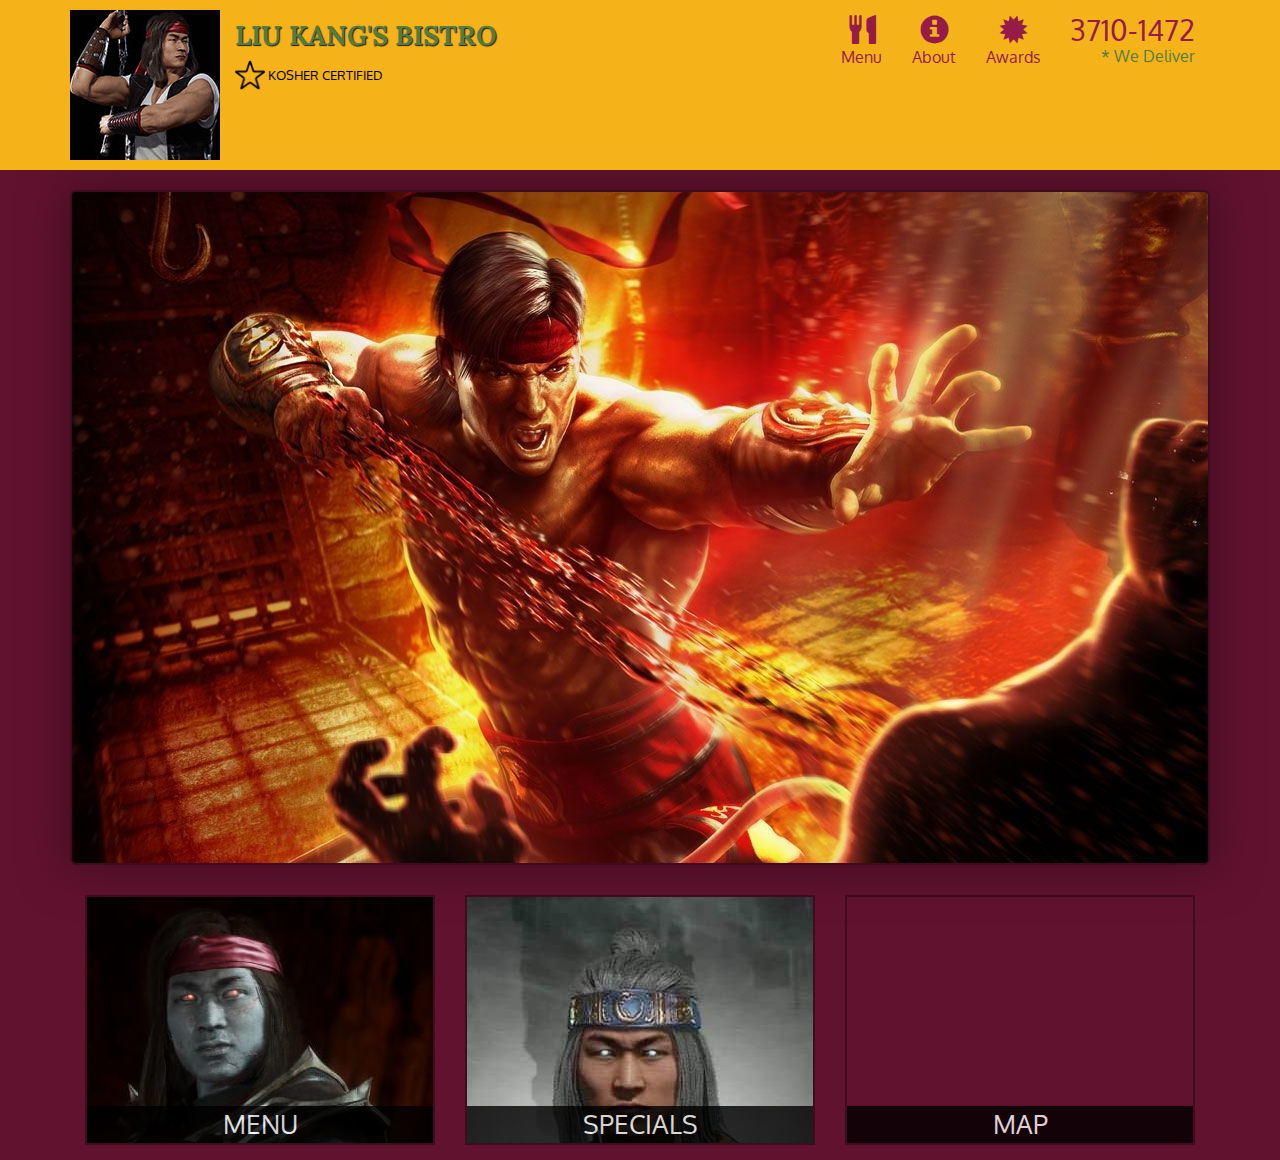
==== index.html @ 0321d233 "fdfdd" ====
<!DOCTYPE html>
<html>

<head>
    <meta charset="utf-08">
    <meta name="viewport" content="width=device-width, unitial-scale=1">
    <title>Liu Kang's Bistro</title>
    <link rel="stylesheet" href="css/bootstrap.min.css">
    <link rel="stylesheet" href="bootstrap-5.2.0-dist/css/css.css">
    <link href="https://fonts.googleapis.com/css2?family=Oxygen:wght@300;400;700&display=swap" rel="stylesheet">
    <link
        href="https://fonts.googleapis.com/css2?family=Lora:ital,wght@0,400;0,500;0,600;0,700;1,400;1,500;1,600;1,700&display=swap"
        rel="stylesheet">
    <link rel="icon" href="https://i.pinimg.com/736x/a5/2c/b5/a52cb51a9c8a235b90c8538115efc195.jpg">

</head>

<body>
    <header>
        <nav id="header-nav" class="navbar navbar-default">
            <div class="container">
                <div class="navbar-header">
                    <a href="index.html" class="pull-left visible-md visible-lg">
                        <div id="logo-img"></div>
                    </a>
                    <div class="navbar-brand">
                        <a href="index.html">
                            <h1>Liu Kang's Bistro</h1>
                        </a>
                        <p>
                            <img src="images/star1.png" width="30" height="30">
                            <span>Kosher Certified</span>
                        </p>
                    </div>
                    <button type="button" class="navbar-toggle collapsed" data-toggle="collapse"
                        data-target="#collapsable-nav" aria-expanded="false">
                        <span class="sr-only">Toggle navigation</span>
                        <span class="icon-bar"></span>
                        <span class="icon-bar"></span>
                        <span class="icon-bar"></span>
                    </button>
                </div>

                <div id="collapsable-nav" class="collapse navbar-collapse">
                    <ul id="nav-list" class="nav navbar-nav navbar-right">
                        <li>
                            <a href="menu-categories.html">
                                <span class="glyphicon glyphicon-cutlery"></span>
                                <br class="hidden-xs">
                                Menu
                            </a>
                        </li>
                        <li>
                            <a href="#">
                                <span class="glyphicon glyphicon-info-sign"></span>
                                <br class="hidden-xs">
                                About
                            </a>
                        </li>
                        <li>
                            <a href="#">
                                <span class="glyphicon glyphicon-certificate"></span>
                                <br class="hidden-xs">
                                Awards
                            </a>
                        </li>
                        <li id="phone" class="hidden-xs">
                            <a href="tel:3710-1472">
                                <span>3710-1472</span>
                            </a>
                            <div>
                                * We Deliver
                            </div>
                        </li>
                    </ul>
                </div>
            </div>
        </nav>
        <div id="call-btn" class="visible-xs">
            <a class="btn" href="tel:410-602-5008">
                <span class="glyphicon glyphicon-earphone"></span>
                410-602-5008
            </a>
        </div>
        <div id="xs-deliver" class="text-center visible-xs">* We Deliver</div>
    </header>

    <div id="main-content" class="container">
        <div class="jumbotron">
            <img src="images/jumbotron/jumbotron1920.jpg" alt="Picture of Liu Kang" class="img-responsive visible-xs">
        </div>


        <div class="col-md-4 col-sm-6 col-xs-12">
            <a href="menu-categories.html">
                <div id="menu-tile">
                    <span>
                        menu
                    </span>
                </div>
            </a>
        </div>



        <div class="col-md-4 col-sm-6 col-xs-12">
            <a href="single-categories.html">
                <div id="specials-tile">
                    <span>
                        specials
                    </span>
                </div>
            </a>
        </div>



        <div class="col-md-4 col-sm-12 col-xs-12">
            <a href="https://goo.gl/maps/kTCaEhDCv9Auyw8E6">
                <div id="map-tile">
                    <!--<iframe src="https://www.google.com/maps/embed?pb=!1m18!1m12!1m3!1d12281.052900529356!2d107.47985473082642!3d23.77664393066724!2m3!1f0!2f0!3f0!3m2!1i1024!2i768!4f13.1!3m3!1m2!1s0x36b6e4b160cba959%3A0xc8591f0e251d732e!2sLiukang!5e0!3m2!1spt-BR!2sbr!4v1658863093798!5m2!1spt-BR!2sbr" width="100%" height="360" style="border:0;" allowfullscreen="" loading="lazy" referrerpolicy="no-referrer-when-downgrade"></iframe>-->
                    <span>
                        map
                    </span>
                </div>
            </a>
        </div>

    </div>
    <script src="js/jquery-2.1.4.min.js"></script>
    <script src="js/bootstrap.min.js"></script>
    <script src="js/script.js"></script>
</body>

</html>
---- bootstrap-5.2.0-dist/css/css.css ----
body {
    font-family: 'Oxygen', sans-serif;
    background-color: #61122f;
    color: #fff;
    font-size: 16px;
}

#header-nav {
    background-color: #f6b319;
    border-radius: 0;
    border: 0;
}

#logo-img {
    background: url('../../images/logo.jpg');
    width: 150px;
    height: 150px;
    margin: 10px 15px 10px 0;
}

.pull-left {
    float: left;
}

.pull-right {
    float: right;
}

.navbar-brand {
    padding-top: 25px;
}

.navbar-brand h1 {
    font-family: 'Lora', serif;
    color: #557c3e;
    font-size: 1.5em;
    text-transform: uppercase;
    font-weight: bold;
    text-shadow: 1px 1px 1px #222;
    margin-top: 0;
    margin-bottom: 0;
    line-height: .75;
}

.navbar-brand a {
    text-decoration: none;
}

.navbar-brand p {
    color: #000;
    text-transform: uppercase;
    font-size: .7em;
    margin-top: 15px;
}

.navbar-brand p span {
    vertical-align: middle;
}

#nav_list {
    margin-top: 10px;
}

#nav-list a {
    color: #951c49;
    text-align: center;
}

#nav-list a:hover {
    background-color: #e7e7e7;
}

#nav-list a span {
    font-size: 1.8em;
}

#phone {
    margin-top: 5px;
}

#phone a {
    text-align: right;
    padding-bottom: 0;
}

#phone div {
    color: #557c3e;
    text-align: right;
    padding-right: 15px;
}

.navbar-header button.navbar-toggle, .navbar-header .icon-bar {
    border: 1px solid #61122f;
}

.navbar-header button.navbar-toggle {
    clear: both;
}

.container .jumbotron {
    box-shadow: 0 0 50px #3F0C1F;
    border: 2px solid #3F0C1F;
}

#menu-tile, #specials-tile, #map-tile {
    height: 250px;
    width: 100%;
    margin-bottom: 15px;
    position: relative;
    border: 2px solid #3F0C1F;
    overflow: hidden;
}

#menu-tile:hover, #specials-tile:hover, #map-tile:hover {
    box-shadow: 0 1px 5px 1px #cccccc;
}
 
#menu-tile {
    background: url("../../images/menu.jpg");
    background-position: top;
}

#specials-tile {
    background: url("../../images/specials.jpg");
    background-position: top;
}

#menu-tile span, #specials-tile span, #map-tile span {
    position: absolute;
    bottom: 0;
    right: 0;
    width: 100%;
    text-align: center;
    font-size: 1.6em;
    text-transform: uppercase;
    background-color: #000;
    color: #fff;
    opacity: .8;
}

@media (min-width: 1200px) {
    .container .jumbotron {
        background-image: url('../../images/jumbotron/jumbotron1920.jpg');
        height: 675px;
    }
}

@media (min-width: 992px) and (max-width: 1199px) {
    .container .jumbotron {
        background-image: url('../../images/jumbotron/jumbotron992.jpg');
        height: 558px;
    }
}

@media (min-width: 768px) and (max-width: 991px) {
    .navbar-brand {
        padding-top: 10px;
        height: 80px;
    }
    .navbar-brand h1 {
        padding-top: 10px;
        font-size: 5vw;
    }    
    .navbar-brand p {
        font-size: 0.6em;
        margin-top: 12px;
    }
    .container .jumbotron {
        background-image: url('../../images/jumbotron/jumbotron768.jpg');
        height: 432px;
    }
}

@media (max-width: 767px) {
    #collapsable-nav a {
        font-size: 1.2em;
    }
    #collapsable-nav a span {
        font-size: 1em;
        margin-right: 5px;
    }
    #call-btn > a {
        font-size: 1.5em;
        display: block;
        margin: 0 20px;
        padding: 10px;
        border: 2px solid #fff;
        background-color: #f6b319;
        color: #951c49;
      }
      #xs-deliver {
        margin-top: 5px;
        font-size: .7em;
        letter-spacing: .1em;
        text-transform: uppercase;
      }
      .container .jumbotron {
        margin-top: 30px;
        padding: 0;
      }
}
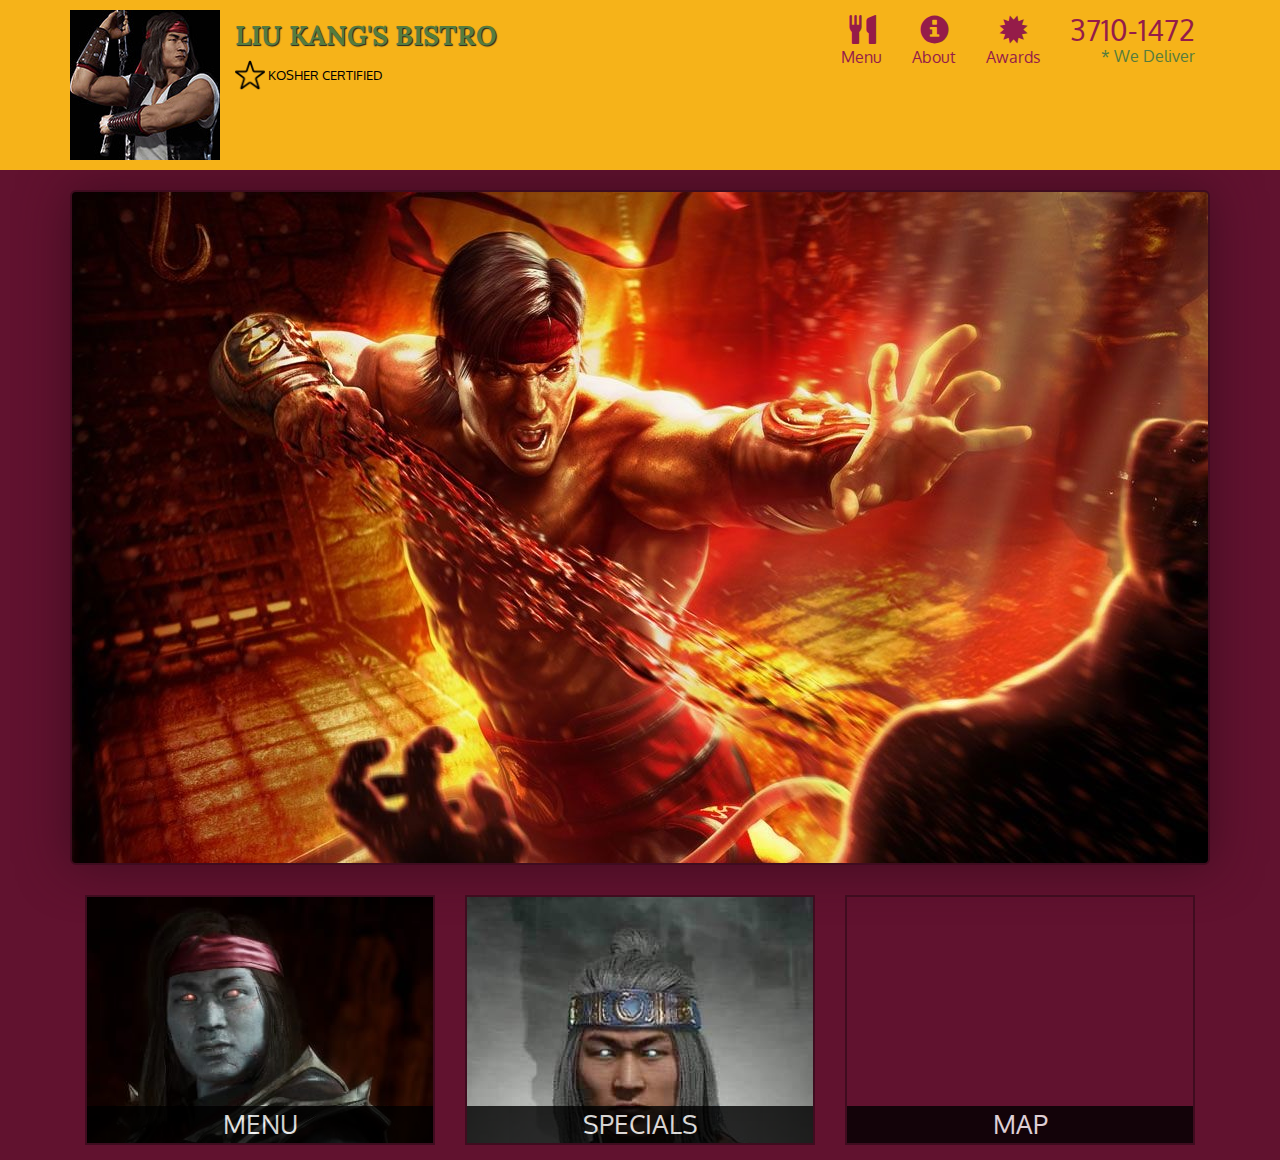
==== commit 7b1f7de5: "fdfd" ====
--- a/index.html
+++ b/index.html
@@ -118,7 +118,7 @@
         <div class="col-md-4 col-sm-12 col-xs-12">
             <a href="https://goo.gl/maps/kTCaEhDCv9Auyw8E6">
                 <div id="map-tile">
-                    <!--<iframe src="https://www.google.com/maps/embed?pb=!1m18!1m12!1m3!1d12281.052900529356!2d107.47985473082642!3d23.77664393066724!2m3!1f0!2f0!3f0!3m2!1i1024!2i768!4f13.1!3m3!1m2!1s0x36b6e4b160cba959%3A0xc8591f0e251d732e!2sLiukang!5e0!3m2!1spt-BR!2sbr!4v1658863093798!5m2!1spt-BR!2sbr" width="100%" height="360" style="border:0;" allowfullscreen="" loading="lazy" referrerpolicy="no-referrer-when-downgrade"></iframe>-->
+                    <iframe src="https://www.google.com/maps/embed?pb=!1m18!1m12!1m3!1d12281.052900529356!2d107.47985473082642!3d23.77664393066724!2m3!1f0!2f0!3f0!3m2!1i1024!2i768!4f13.1!3m3!1m2!1s0x36b6e4b160cba959%3A0xc8591f0e251d732e!2sLiukang!5e0!3m2!1spt-BR!2sbr!4v1658863093798!5m2!1spt-BR!2sbr" width="100%" height="360" style="border:0;" allowfullscreen="" loading="lazy" referrerpolicy="no-referrer-when-downgrade"></iframe>
                     <span>
                         map
                     </span>
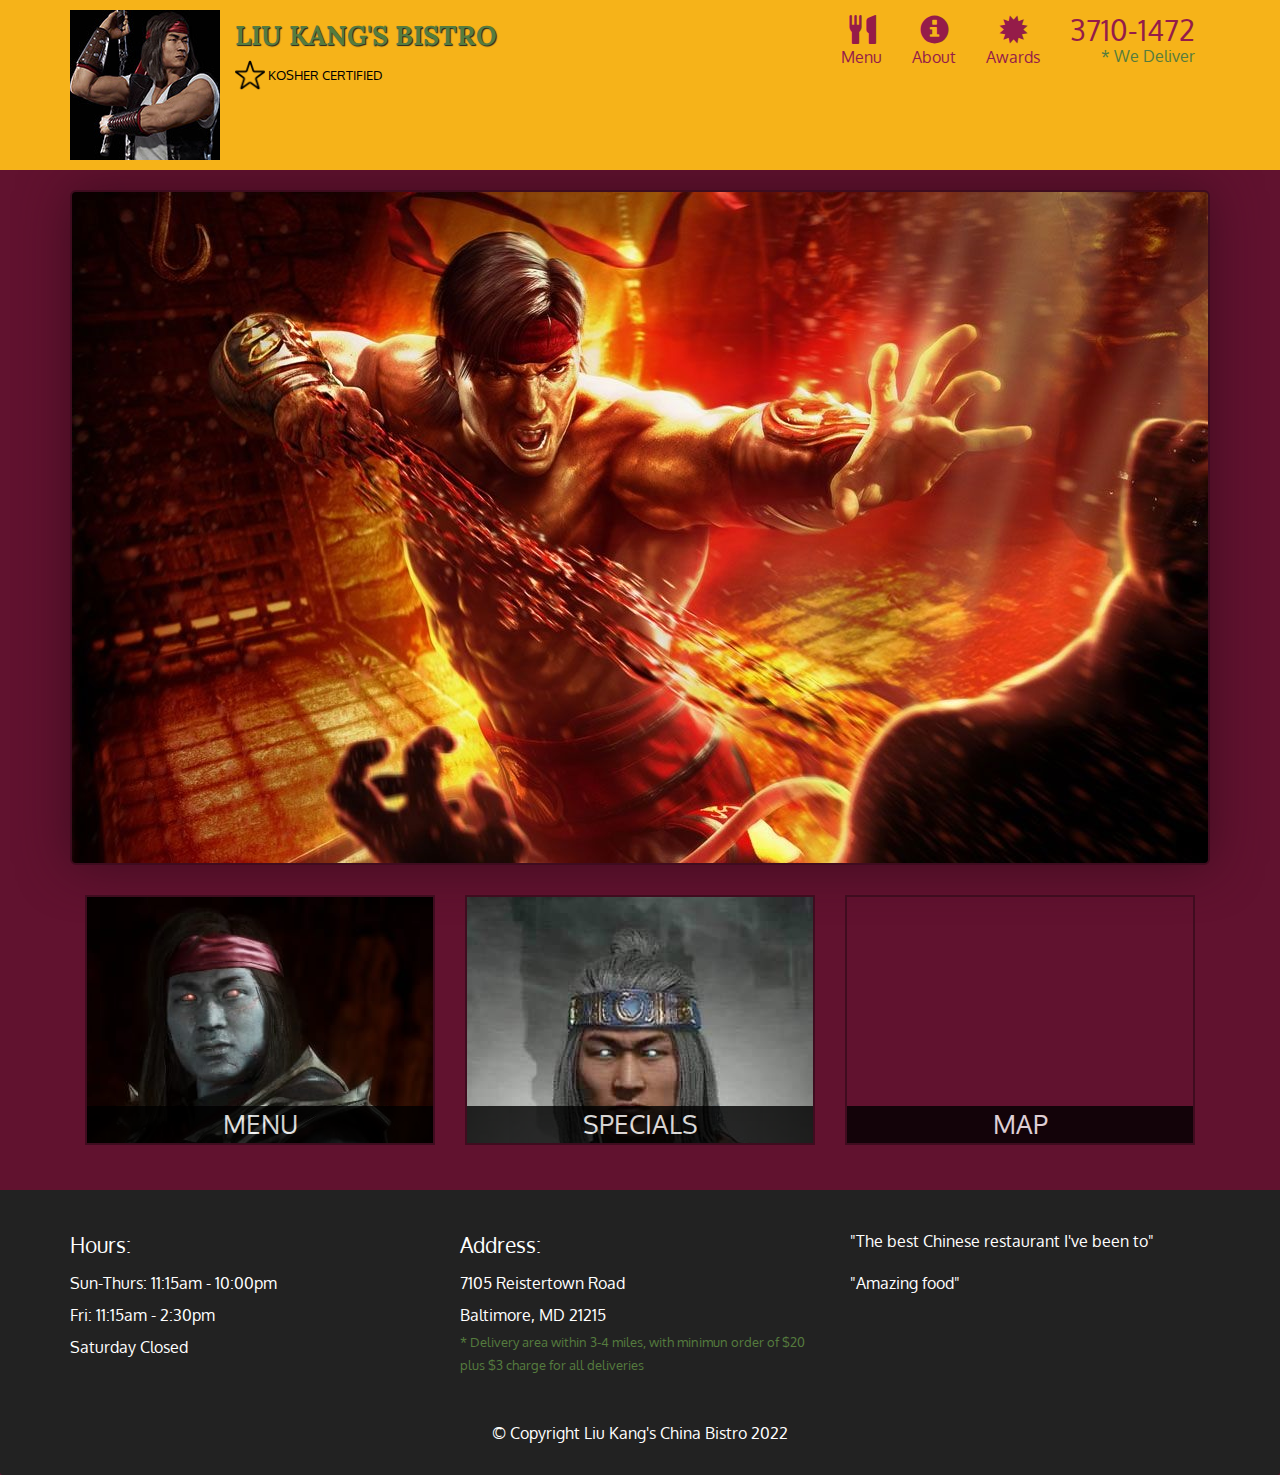
==== commit 7adbe85d: "footer part 1" ====
--- a/index.html
+++ b/index.html
@@ -101,8 +101,6 @@
             </a>
         </div>
 
-
-
         <div class="col-md-4 col-sm-6 col-xs-12">
             <a href="single-categories.html">
                 <div id="specials-tile">
@@ -112,8 +110,6 @@
                 </div>
             </a>
         </div>
-
-
 
         <div class="col-md-4 col-sm-12 col-xs-12">
             <a href="https://goo.gl/maps/kTCaEhDCv9Auyw8E6">
@@ -125,8 +121,35 @@
                 </div>
             </a>
         </div>
-
     </div>
+        
+        <footer class="panel-footer">
+            <div class="container">
+                <div class="row">
+                    <section id="hours" class="col-sm-4">
+                        <span>Hours:</span><br>
+                        Sun-Thurs: 11:15am - 10:00pm<br>
+                        Fri: 11:15am - 2:30pm<br>
+                        Saturday Closed
+                        <hr class="visible-xs">
+                    </section>
+                    <section id="address" class="col-sm-4">
+                        <span>Address:</span><br>
+                        7105 Reistertown Road<br>
+                        Baltimore, MD 21215
+                        <p>* Delivery area within 3-4 miles, with minimun order of $20 plus $3 charge for all deliveries</p>
+                        <hr class="visible-xs">
+                    </section>
+                    <section id="hours" class="col-sm-4">
+                        <p>"The best Chinese restaurant I've been to"</p>
+                        <p>"Amazing food"</p>
+                        <hr class="visible-xs">
+                    </section>
+                </div>
+                <div class="text-center">&copy; Copyright Liu Kang's China Bistro 2022</div>
+            </div>
+        </footer>
+    
     <script src="js/jquery-2.1.4.min.js"></script>
     <script src="js/bootstrap.min.js"></script>
     <script src="js/script.js"></script>
--- a/bootstrap-5.2.0-dist/css/css.css
+++ b/bootstrap-5.2.0-dist/css/css.css
@@ -136,6 +136,40 @@
     background-color: #000;
     color: #fff;
     opacity: .8;
+}
+
+.panel-footer {
+    margin-top: 30px;
+    padding-top: 35px;
+    padding-bottom: 30px;
+    background-color: #222;
+    border-top: 0;
+}
+
+.panel-footer div.row {
+    margin-bottom: 35px;
+}
+
+#hours, #address {
+    line-height: 2;
+}
+
+#hours > span, #address > span {
+    font-size: 1.3em;
+}
+
+#address p {
+    color: #557c3e;
+    font-size: .8em;
+    line-height: 1.8;
+}
+
+#testimonials {
+    font-style: italic;
+}
+
+#testimonials {
+    margin-top: 25px;
 }
 
 @media (min-width: 1200px) {
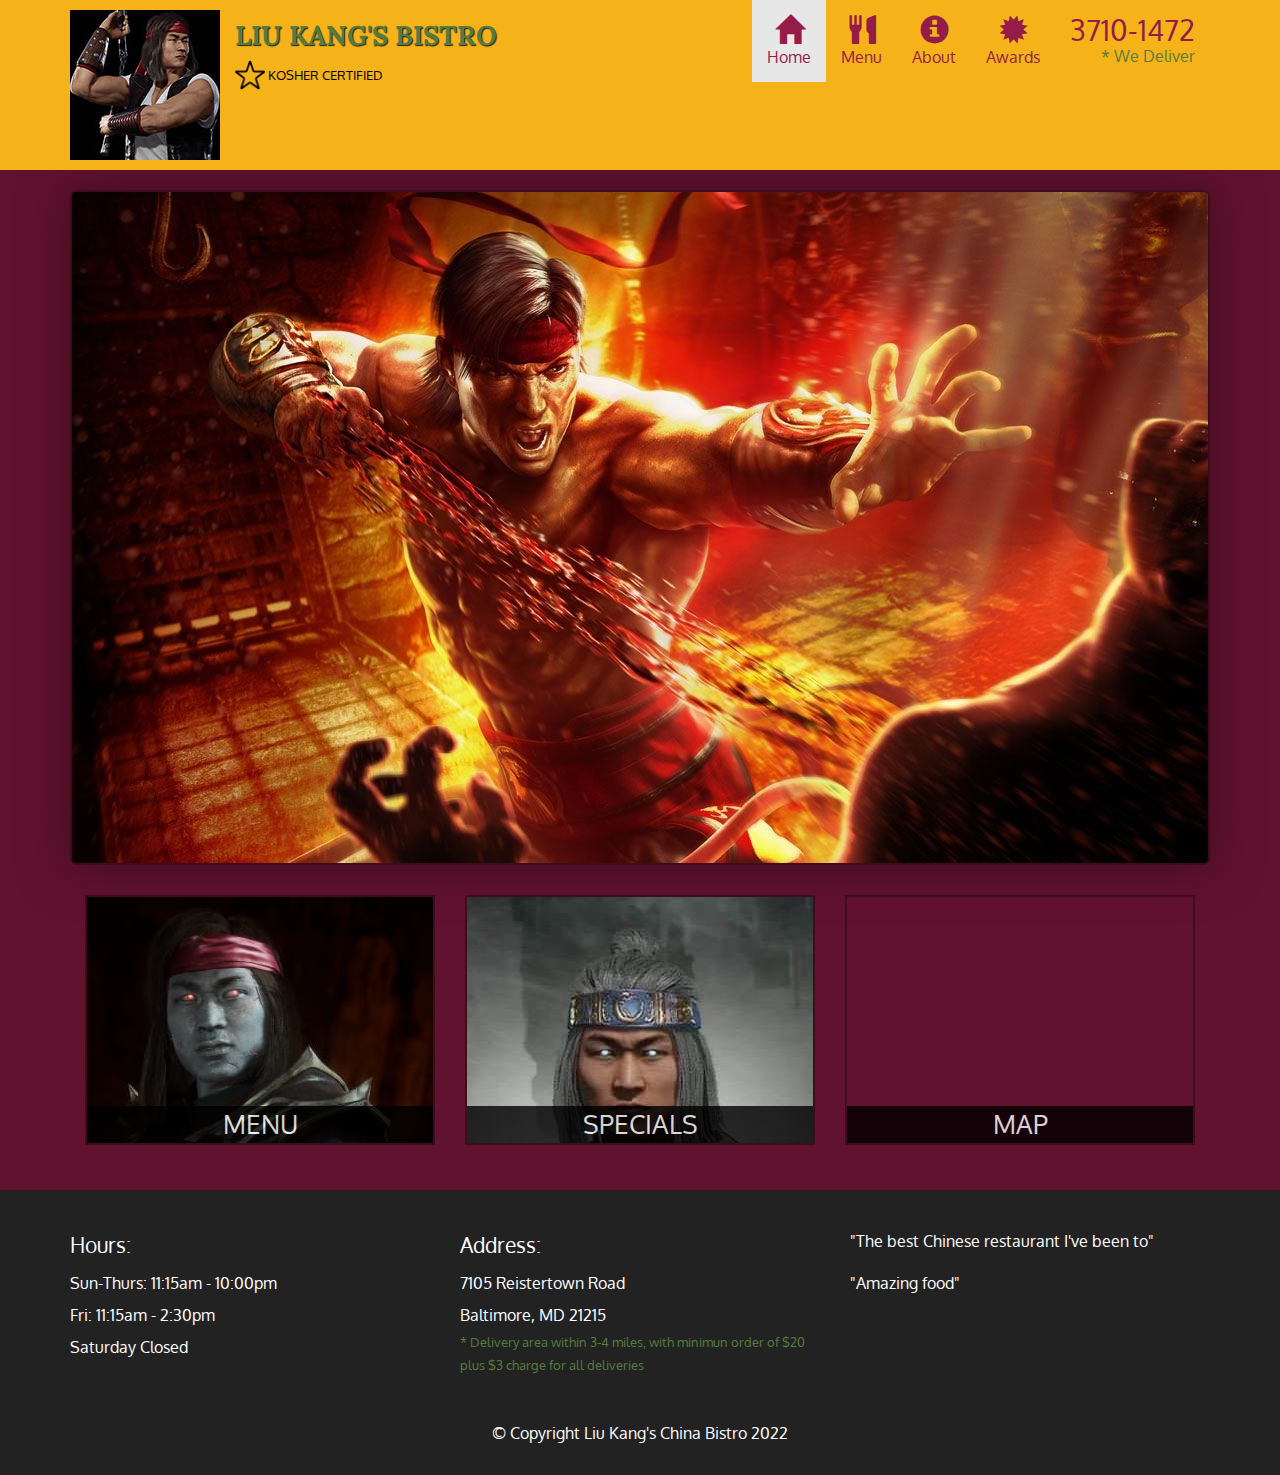
==== commit ead34b7a: "telinhas do restaurante" ====
--- a/index.html
+++ b/index.html
@@ -43,6 +43,13 @@
 
                 <div id="collapsable-nav" class="collapse navbar-collapse">
                     <ul id="nav-list" class="nav navbar-nav navbar-right">
+                        <li class="active">
+                            <a href="index.html">
+                                <span class="glyphicon glyphicon-home"></span>
+                                <br class="hidden-xs">
+                                Home
+                            </a>
+                        </li>
                         <li>
                             <a href="menu-categories.html">
                                 <span class="glyphicon glyphicon-cutlery"></span>
@@ -112,7 +119,7 @@
         </div>
 
         <div class="col-md-4 col-sm-12 col-xs-12">
-            <a href="https://goo.gl/maps/kTCaEhDCv9Auyw8E6">
+            <a href="https://goo.gl/maps/kTCaEhDCv9Auyw8E6" target="_blank">
                 <div id="map-tile">
                     <iframe src="https://www.google.com/maps/embed?pb=!1m18!1m12!1m3!1d12281.052900529356!2d107.47985473082642!3d23.77664393066724!2m3!1f0!2f0!3f0!3m2!1i1024!2i768!4f13.1!3m3!1m2!1s0x36b6e4b160cba959%3A0xc8591f0e251d732e!2sLiukang!5e0!3m2!1spt-BR!2sbr!4v1658863093798!5m2!1spt-BR!2sbr" width="100%" height="360" style="border:0;" allowfullscreen="" loading="lazy" referrerpolicy="no-referrer-when-downgrade"></iframe>
                     <span>
--- a/bootstrap-5.2.0-dist/css/css.css
+++ b/bootstrap-5.2.0-dist/css/css.css
@@ -100,6 +100,7 @@
 .container .jumbotron {
     box-shadow: 0 0 50px #3F0C1F;
     border: 2px solid #3F0C1F;
+    background-color: #3F0C1F;
 }
 
 #menu-tile, #specials-tile, #map-tile {
@@ -172,6 +173,93 @@
     margin-top: 25px;
 }
 
+.category-tile {
+    position: relative;
+    border: 2px solid #3F0C1F;
+    overflow: hidden;
+    width: 200px;
+    height: 200px;
+    margin: 0 auto 15px;
+}
+
+.category-tile span {
+    position: absolute;
+    bottom: 0;
+    right: 0;
+    width: 100%;
+    text-align: center;
+    font-size: 1.2em;
+    text-transform: uppercase;
+    background-color: #000;
+    color: #fff;
+    opacity: .8;
+}
+
+
+.category-tile:hover {
+    box-shadow: 0 1px 5px 1px #cccccc;
+}
+
+#menu-categories-title + div {
+    margin-bottom: 50px;
+}
+
+.menu-item-tile {
+    margin-bottom: 25px;
+}
+
+.menu-item-tile hr {
+    width: 90%;
+}
+
+#single-category-title + div {
+    margin-bottom: 50px;
+}
+
+.menu-item-tile .menu-item-price {
+    font-size: 1.1em;
+    text-align: right;
+    margin-top: -15px;
+    margin-right: -15px;
+}
+
+.menu-item-tile .menu-item-price span {
+    font-size: .6em;
+}
+
+.menu-item-photo {
+    position: relative;
+    border: 2px solid #3F0C1F;
+    overflow: hidden;
+    padding: 0;
+    margin-right: -20px;
+    margin-left: auto;
+    margin-bottom: 20px;
+    max-width: 250px;
+}
+
+.menu-item-photo div {
+    position: absolute;
+    bottom: 0;
+    right: 0;
+    width: 80px;
+    background-color: #557c3e;
+    text-align: center;
+}
+
+.menu-item-description {
+    padding-right: 30px;
+}
+
+h3.menu-item-title {
+    margin: 0 0 10px;
+}
+
+.menu-item-details {
+    font-size: .9em;
+    font-style: italic;
+}
+
 @media (min-width: 1200px) {
     .container .jumbotron {
         background-image: url('../../images/jumbotron/jumbotron1920.jpg');
@@ -232,4 +320,37 @@
         margin-top: 30px;
         padding: 0;
       }
+      .panel-footer section {
+        margin-bottom: 30px;
+        text-align: center;
+      }
+      .panel-footer section:nth-child(3) {
+        margin-bottom: 0;
+      }
+      .panel-footer section hr {
+        width: 60%;
+      }
+      .menu-item-tile .menu-item-photo {
+        margin: 0 auto 0;
+      }
+      .menu-item-tile .menu-item-description {
+        text-align: center;
+      }
+      .menu-item-tile .menu-item-price {
+        text-align: center;
+        margin-top: 15px;
+      }
+}
+
+@media (max-width: 479px) {
+    .col-xxs-12 {
+        position: relative;
+        min-height: 1px;
+        padding-right: 15px;
+        padding-left: 15px;
+        float: left;
+        width: 100%;
+    }
+
+
 }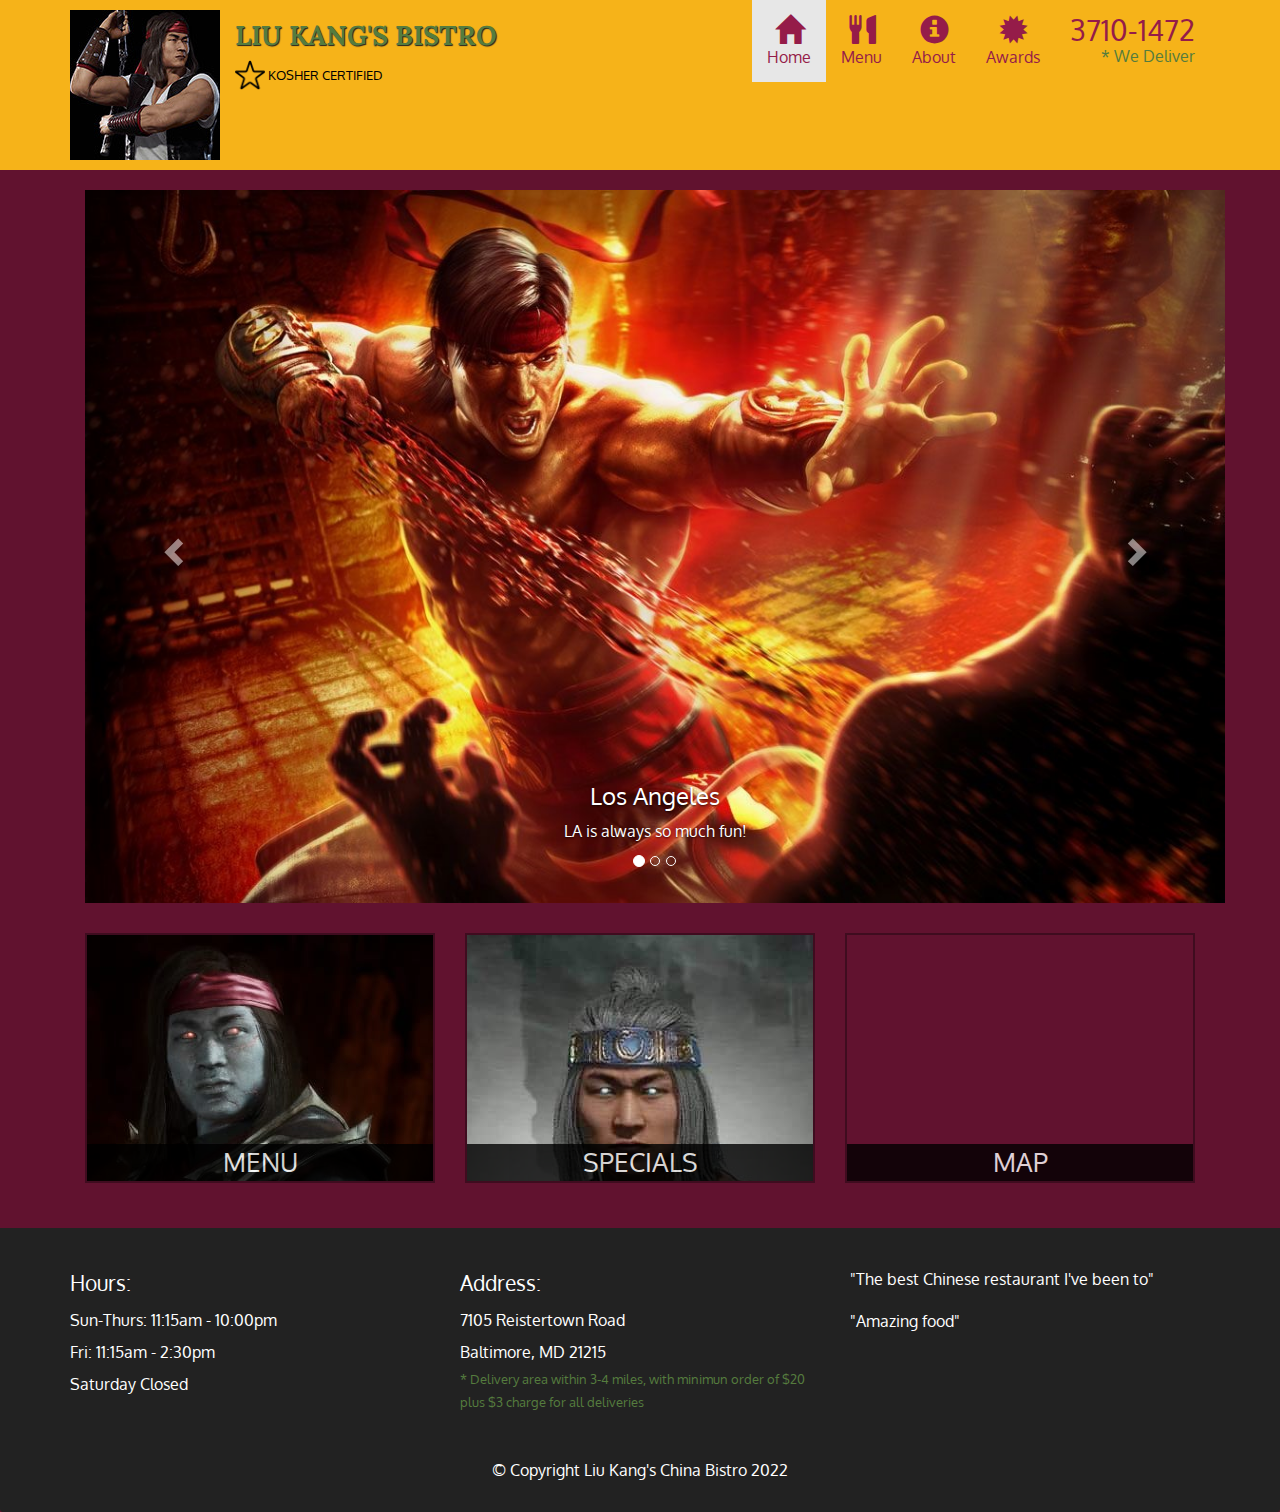
==== commit 45076548: "adicionado carousel" ====
--- a/index.html
+++ b/index.html
@@ -7,6 +7,7 @@
     <title>Liu Kang's Bistro</title>
     <link rel="stylesheet" href="css/bootstrap.min.css">
     <link rel="stylesheet" href="bootstrap-5.2.0-dist/css/css.css">
+    <!-- <link rel="stylesheet" href="bootstrap-5.2.0-dist/css/bootstrap.min.css"> -->
     <link href="https://fonts.googleapis.com/css2?family=Oxygen:wght@300;400;700&display=swap" rel="stylesheet">
     <link
         href="https://fonts.googleapis.com/css2?family=Lora:ital,wght@0,400;0,500;0,600;0,700;1,400;1,500;1,600;1,700&display=swap"
@@ -32,7 +33,7 @@
                             <span>Kosher Certified</span>
                         </p>
                     </div>
-                    <button type="button" class="navbar-toggle collapsed" data-toggle="collapse"
+                    <button type="button" id="navBarToggle" class="navbar-toggle collapsed" data-toggle="collapse"
                         data-target="#collapsable-nav" aria-expanded="false">
                         <span class="sr-only">Toggle navigation</span>
                         <span class="icon-bar"></span>
@@ -43,28 +44,28 @@
 
                 <div id="collapsable-nav" class="collapse navbar-collapse">
                     <ul id="nav-list" class="nav navbar-nav navbar-right">
-                        <li class="active">
+                        <li id="navhomebutton" class="active">
                             <a href="index.html">
                                 <span class="glyphicon glyphicon-home"></span>
                                 <br class="hidden-xs">
                                 Home
                             </a>
                         </li>
-                        <li>
-                            <a href="menu-categories.html">
+                        <li id="navmenubutton">
+                            <a href="#" onclick="$dc.loadMenuCategories();">
                                 <span class="glyphicon glyphicon-cutlery"></span>
                                 <br class="hidden-xs">
                                 Menu
                             </a>
                         </li>
-                        <li>
+                        <li id="navaboutbutton">
                             <a href="#">
                                 <span class="glyphicon glyphicon-info-sign"></span>
                                 <br class="hidden-xs">
                                 About
                             </a>
                         </li>
-                        <li>
+                        <li id="navawardsbutton">
                             <a href="#">
                                 <span class="glyphicon glyphicon-certificate"></span>
                                 <br class="hidden-xs">
@@ -92,43 +93,7 @@
         <div id="xs-deliver" class="text-center visible-xs">* We Deliver</div>
     </header>
 
-    <div id="main-content" class="container">
-        <div class="jumbotron">
-            <img src="images/jumbotron/jumbotron1920.jpg" alt="Picture of Liu Kang" class="img-responsive visible-xs">
-        </div>
-
-
-        <div class="col-md-4 col-sm-6 col-xs-12">
-            <a href="menu-categories.html">
-                <div id="menu-tile">
-                    <span>
-                        menu
-                    </span>
-                </div>
-            </a>
-        </div>
-
-        <div class="col-md-4 col-sm-6 col-xs-12">
-            <a href="single-categories.html">
-                <div id="specials-tile">
-                    <span>
-                        specials
-                    </span>
-                </div>
-            </a>
-        </div>
-
-        <div class="col-md-4 col-sm-12 col-xs-12">
-            <a href="https://goo.gl/maps/kTCaEhDCv9Auyw8E6" target="_blank">
-                <div id="map-tile">
-                    <iframe src="https://www.google.com/maps/embed?pb=!1m18!1m12!1m3!1d12281.052900529356!2d107.47985473082642!3d23.77664393066724!2m3!1f0!2f0!3f0!3m2!1i1024!2i768!4f13.1!3m3!1m2!1s0x36b6e4b160cba959%3A0xc8591f0e251d732e!2sLiukang!5e0!3m2!1spt-BR!2sbr!4v1658863093798!5m2!1spt-BR!2sbr" width="100%" height="360" style="border:0;" allowfullscreen="" loading="lazy" referrerpolicy="no-referrer-when-downgrade"></iframe>
-                    <span>
-                        map
-                    </span>
-                </div>
-            </a>
-        </div>
-    </div>
+    <div id="main-content" class="container"></div>
         
         <footer class="panel-footer">
             <div class="container">
@@ -160,6 +125,7 @@
     <script src="js/jquery-2.1.4.min.js"></script>
     <script src="js/bootstrap.min.js"></script>
     <script src="js/script.js"></script>
+    <script src="js/utilsajax.js"></script>
 </body>
 
 </html>--- a/bootstrap-5.2.0-dist/css/css.css
+++ b/bootstrap-5.2.0-dist/css/css.css
@@ -12,7 +12,7 @@
 }
 
 #logo-img {
-    background: url('../../images/logo.jpg');
+    background: url('../../images/L.jpg');
     width: 150px;
     height: 150px;
     margin: 10px 15px 10px 0;
@@ -101,6 +101,10 @@
     box-shadow: 0 0 50px #3F0C1F;
     border: 2px solid #3F0C1F;
     background-color: #3F0C1F;
+}
+
+#carousel {
+    margin-bottom: 30px;
 }
 
 #menu-tile, #specials-tile, #map-tile {
